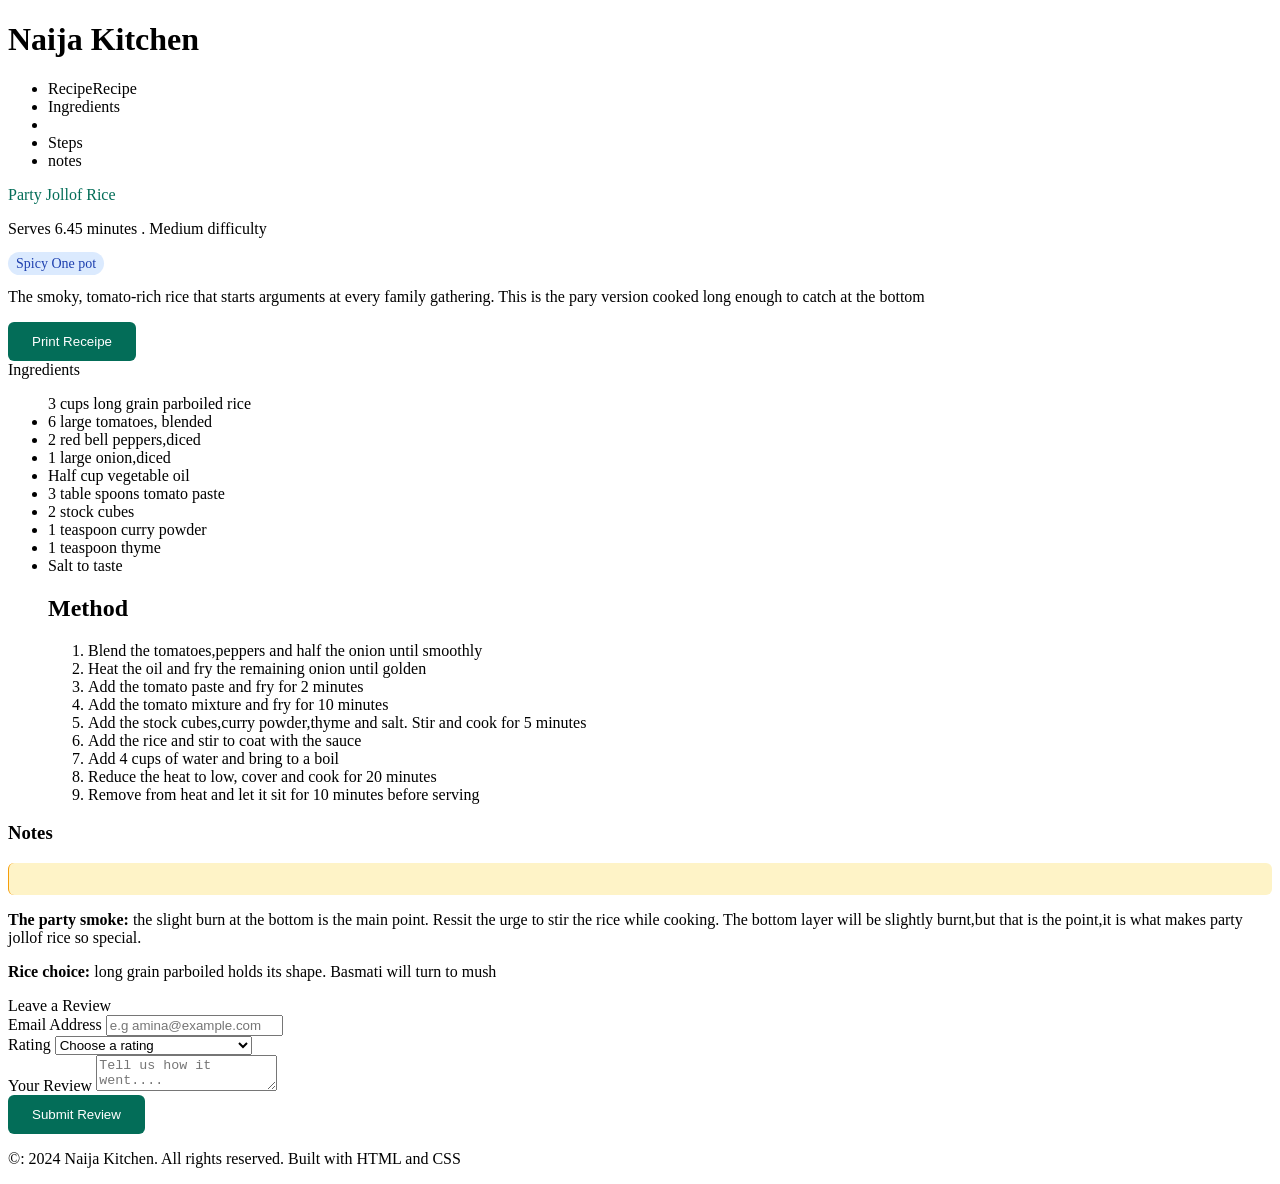
==== week-02/day-02/index.html @ 1a1f19c6 "my jollof site final" ====
<!DOCTYPE html>
<html lang="en">

  <head>
    <meta name="viewport" content="width=device=width,  initial=scale">
    <title>Party Jollof Rice - Recipe</title>
    <link rel="stylesheet" href="./css/style.css">
  </head>

  <body>
    <header>
      <h1>Naija Kitchen</h1>
      <nav>
        <ul>
          <li><a heref="#hero" </a>Recipe</a>Recipe</a></li>
          <li><a heref="#Ingredients" </a>Ingredients</a>
          <li>
          <li><a heref="#steps" </a>Steps</a></li>
          <li><a heref="#notes" </a>notes</a></li>
          </li>
        </ul>
      </nav>
    </header>

    <main>
      <section id="hero" <h2 class="recipe-title">Party Jollof Rice</section>

      <p class="recipe-meta">Serves 6.45 minutes . Medium difficulty</p>
      <p>
        <span class="tag tag--quick">Spicy One pot</span>
      </p>
      <p>
        The smoky, tomato-rich rice that starts arguments at every family gathering. This is the pary version cooked
        long enough to catch at the bottom






      </p>
      <button class="btn">Print Receipe</button>
      </section>
      <section id="Ingredients" <h3>Ingredients</h3>
        <ul class="ingredients" <li>3 cups long grain parboiled rice</li>
          <li>6 large tomatoes, blended</li>
          <li>2 red bell peppers,diced</li>
          <li>1 large onion,diced</li>
          <li>Half cup vegetable oil</li>
          <li>3 table spoons tomato paste</li>
          <li>2 stock cubes</li>
          <li>1 teaspoon curry powder</li>
          <li>1 teaspoon thyme</li>
          <li>Salt to taste</li>
          <ul>

      </section id="Steps">
      <ol class="steps">
        <h2>Method</h2>
        <ol>
          <li>Blend the tomatoes,peppers and half the onion until smoothly</li>
          <li>Heat the oil and fry the remaining onion until golden</li>
          <li>Add the tomato paste and fry for 2 minutes</li>
          <li>Add the tomato mixture and fry for 10 minutes</li>
          <li>Add the stock cubes,curry powder,thyme and salt. Stir and cook for 5 minutes</li>
          <li>Add the rice and stir to coat with the sauce</li>
          <li>Add 4 cups of water and bring to a boil</li>
          <li>Reduce the heat to low, cover and cook for 20 minutes</li>
          <li>Remove from heat and let it sit for 10 minutes before serving </li>

    </main>
  </body>
  <section id="notes">
        <h3>Notes</h3>
        <div class="note"></div>
  <p>
    
    <strong> The party smoke: </strong>
        the slight burn at the bottom is the main point. Ressit the urge to stir
        the rice while cooking. The bottom layer will be slightly burnt,but that is the point,it is what makes party
        jollof rice so special.

      <p><strong>Rice choice:</strong>
        long grain parboiled holds its shape. Basmati will turn to mush</p>
    </div>
  </section>
  </main>
  <div>
  <section id="review" class="container" <h3>Leave a Review</h3>
    <form action=""></form>
    <form class="review-form">
      <label for="email">Email Address</label>
      <input type="email" id="email" name="email" placeholder="e.g amina@example.com" required>
    </div>

<div class="form-group">
      <label for="rating">Rating</label>
      <select id="rating" name="rating" required>
        <option value="">Choose a rating</option>
        <option value="5">5 -- Party jollof perfection</option>
        <option value="4">4 -- Almost perfect</option>
        <option value="3">3 -- Good, but could be better</option>
        <option value="2">2 -- Needed work</option>
        <option value="1">1 -- I have questions</option>
      </select>
</div>

<div class="form-group">
  <label for="comment">Your Review</label>
  <textarea id="comment" name="comment" placeholder="Tell us how it went...." required></textarea>
</div>

<button type="submit" class="btn">Submit Review</button>
    </form>
  </section>
  <footer>
    <p>&copy: 2024 Naija Kitchen. All rights reserved. Built with HTML and CSS</p>
  </footer>
  </body>

</html>
---- week-02/day-02/css/style.css ----
/* HERO */
#hero h2 {
  color: #6b7280
}

#hero p {
  font-size: 0.9rem;
}

.recipe-title {
  color: #036d58
}

.recipe-intro {
  font-size: 1.2rem;
}


/* TAGS */
.tag {
  padding: 0.25rem 0.5rem;
  border-radius: 99px;
  font-size: 0.875rem;
}

.tag-spicy {
  background: #fee2e2;
  color: #991b1b;
}

.tag--quick {
  background: #dbeafe;
  color: #1e40af;
}

/* BUTTON */
.btn {
  background: #036d58;
  color: white;
  padding: 0.75rem 1.5rem;
  border: none;
  border-radius: 6px;
  cursor: pointer;
}

button {
  background: #9ca3af;
}


/* NOTES */
.note {
  background: #fef3c7;
  padding: 1rem;
  border-left: 1px double #f59e0b;
  border-radius: 6px;
  margin-bottom: 1rem;
}

.note p {
  color: #4b5563;
}

.note strong {
  color: #036d58;
}

.Ingredients {
  background: #fee2e2;
  padding: 1.5rem;
  margin: 10px 20px 30px 40px
}

.Container {
  width: 100%;
  max-width: 1100px;
  margin: 0 auto;
  padding: 0 1rem;
}

.btn {
  display: inline-block;
}
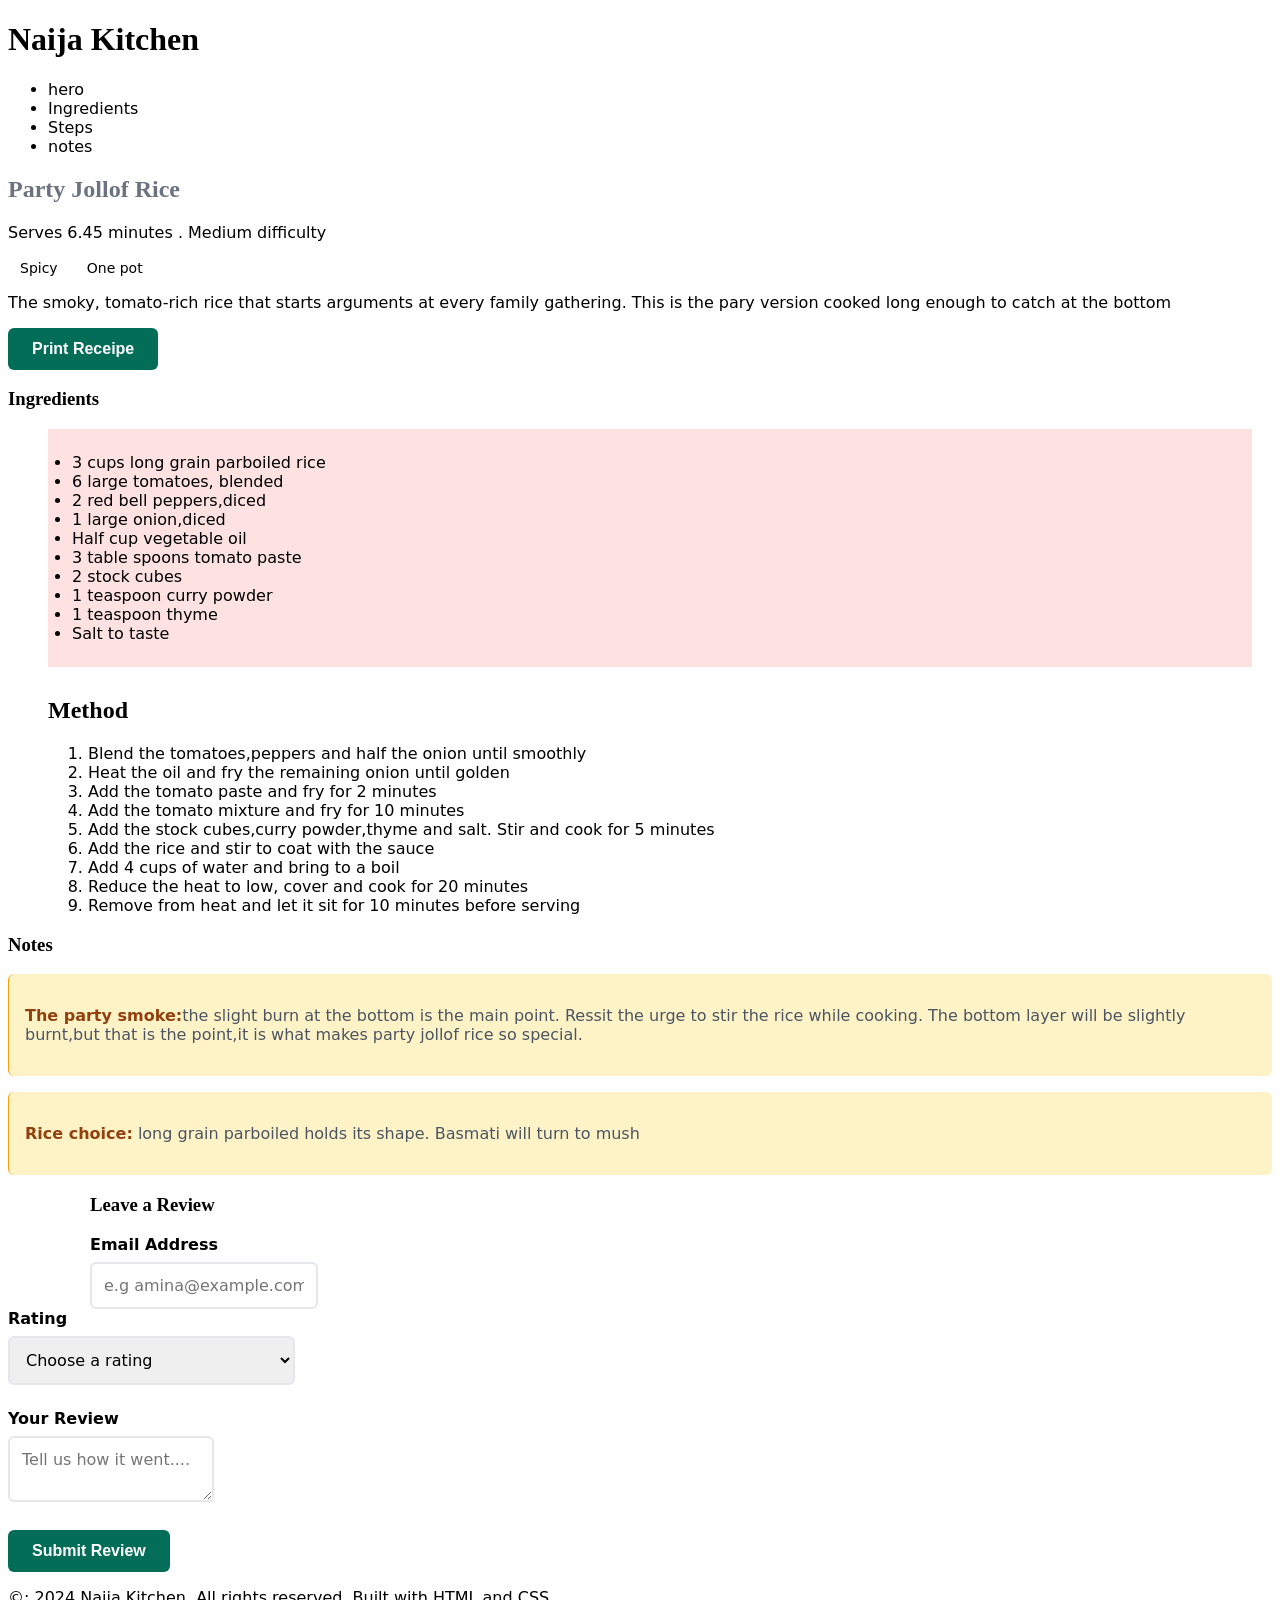
==== commit a48f13b5: "fix all" ====
--- a/week-02/day-02/index.html
+++ b/week-02/day-02/index.html
@@ -12,37 +12,35 @@
       <h1>Naija Kitchen</h1>
       <nav>
         <ul>
-          <li><a heref="#hero" </a>Recipe</a>Recipe</a></li>
-          <li><a heref="#Ingredients" </a>Ingredients</a>
-          <li>
-          <li><a heref="#steps" </a>Steps</a></li>
-          <li><a heref="#notes" </a>notes</a></li>
+          <li><a heref="#hero" >hero</a></li>
+          <li><a heref="#Ingredients">Ingredients</a></li>
+          <li><a heref="#steps">Steps</a></li>
+          <li><a heref="#notes">notes</a></li>
           </li>
         </ul>
       </nav>
     </header>
 
     <main>
-      <section id="hero" <h2 class="recipe-title">Party Jollof Rice</section>
+      <section id="hero">
+         <h2 class="recipe-title">Party Jollof Rice</section>
+        </h2>
 
       <p class="recipe-meta">Serves 6.45 minutes . Medium difficulty</p>
       <p>
-        <span class="tag tag--quick">Spicy One pot</span>
+        <div class="tags">
+        <span class="tag tag--spicy">Spicy</span>
+        <span class="tag tag--quick">One pot</span>
+        </div>
       </p>
-      <p>
-        The smoky, tomato-rich rice that starts arguments at every family gathering. This is the pary version cooked
-        long enough to catch at the bottom
-
-
-
-
-
-
-      </p>
+      <p>The smoky, tomato-rich rice that starts arguments at every family gathering. This is the pary version cooked
+        long enough to catch at the bottom</p>
       <button class="btn">Print Receipe</button>
       </section>
-      <section id="Ingredients" <h3>Ingredients</h3>
-        <ul class="ingredients" <li>3 cups long grain parboiled rice</li>
+      <section id="Ingredients">
+       <h3>Ingredients</h3>
+        <ul class="Ingredients">
+          <li>3 cups long grain parboiled rice</li>
           <li>6 large tomatoes, blended</li>
           <li>2 red bell peppers,diced</li>
           <li>1 large onion,diced</li>
@@ -52,9 +50,10 @@
           <li>1 teaspoon curry powder</li>
           <li>1 teaspoon thyme</li>
           <li>Salt to taste</li>
-          <ul>
+        </ul>
+        </section>
 
-      </section id="Steps">
+      <section id="Steps">
       <ol class="steps">
         <h2>Method</h2>
         <ol>
@@ -72,21 +71,19 @@
   </body>
   <section id="notes">
         <h3>Notes</h3>
-        <div class="note"></div>
-  <p>
-    
-    <strong> The party smoke: </strong>
-        the slight burn at the bottom is the main point. Ressit the urge to stir
+        <div class="note">
+  <p><strong> The party smoke:</strong>the slight burn at the bottom is the main point. Ressit the urge to stir
         the rice while cooking. The bottom layer will be slightly burnt,but that is the point,it is what makes party
-        jollof rice so special.
-
-      <p><strong>Rice choice:</strong>
-        long grain parboiled holds its shape. Basmati will turn to mush</p>
+        jollof rice so special.</p>
+        </div>
+        <div class="note">
+ <p><strong>Rice choice:</strong> long grain parboiled holds its shape. Basmati will turn to mush</p>
     </div>
   </section>
   </main>
   <div>
-  <section id="review" class="container" <h3>Leave a Review</h3>
+  <section id="review" class="Container"> 
+  <h3>Leave a Review</h3>
     <form action=""></form>
     <form class="review-form">
       <label for="email">Email Address</label>
--- a/week-02/day-02/css/style.css
+++ b/week-02/day-02/css/style.css
@@ -1,3 +1,13 @@
+/* ================================
+NAIJA KITCHEN - starter stylessheet
+
+Some rules in here will not work
+Finding ou why is your job toda.
+================================*/
+
+/* ====== BASE ====== */
+/* you will write the body rules here */
+
 /* HERO */
 #hero h2 {
   color: #6b7280
@@ -18,7 +28,7 @@
 
 /* TAGS */
 .tag {
-  padding: 0.25rem 0.5rem;
+  padding: 0.25rem 0.75rem;
   border-radius: 99px;
   font-size: 0.875rem;
 }
@@ -28,7 +38,7 @@
   color: #991b1b;
 }
 
-.tag--quick {
+.tag--onepot {
   background: #dbeafe;
   color: #1e40af;
 }
@@ -47,7 +57,6 @@
   background: #9ca3af;
 }
 
-
 /* NOTES */
 .note {
   background: #fef3c7;
@@ -62,7 +71,7 @@
 }
 
 .note strong {
-  color: #036d58;
+  color: #92400e !important;
 }
 
 .Ingredients {
@@ -80,4 +89,56 @@
 
 .btn {
   display: inline-block;
-}+}
+
+/* REVIEW FORM */
+.form-group {
+  margin-bottom: 1.5rem;
+}
+
+label {
+  display: block;
+  margin-bottom: 0.5rem;
+  font-weight: 600;
+}
+
+input,select, textarea {
+  width: 100;
+  padding: 0.75rem;
+  border: 2px solid #e5e7eb;
+  border-radius: 6px;
+  font-family:inherit ;
+  font-size: 1rem;
+}
+
+input:focus,
+select:focus,
+textarea:focus {
+  outline: none;
+  border-color: #036d58;
+}
+
+.btn {
+  display: inline-block;
+  background: #036d58;
+  color: white;
+  padding: 0.75rem 1.5rem;
+  border: none;
+  border-radius: 6px;
+  font-size: 1rem;
+  font-weight: 600;
+  cursor: pointer;
+}
+
+.btn:hover,
+.btn:focus {
+  background:#025243;
+  }
+
+  body {
+    font-family: 'poppins', system-ui, sans-serif;
+  }
+
+  h1, h2, h3 {
+    font-family: 'playfair Display', Georgia, seif;
+  }
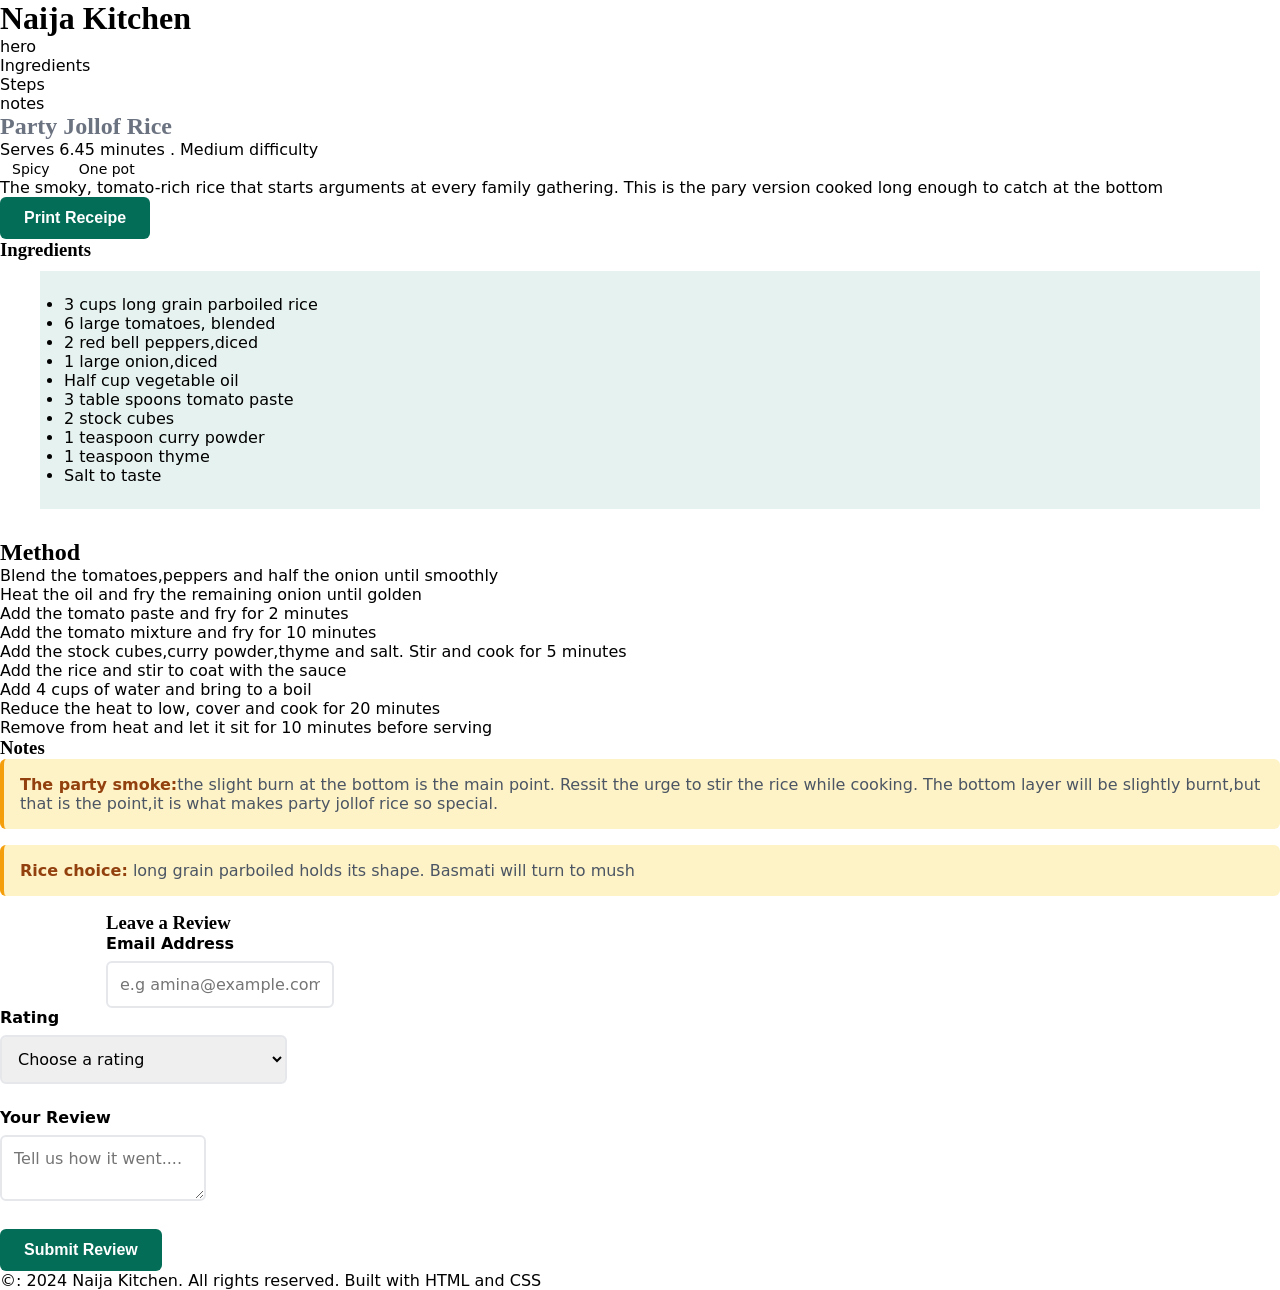
==== commit f0c928bf: "fix all" ====
--- a/week-02/day-02/index.html
+++ b/week-02/day-02/index.html
@@ -21,7 +21,7 @@
       </nav>
     </header>
 
-    <main>
+    <main class="container">
       <section id="hero">
          <h2 class="recipe-title">Party Jollof Rice</section>
         </h2>
@@ -37,6 +37,7 @@
         long enough to catch at the bottom</p>
       <button class="btn">Print Receipe</button>
       </section>
+      
       <section id="Ingredients">
        <h3>Ingredients</h3>
         <ul class="Ingredients">
@@ -80,6 +81,7 @@
  <p><strong>Rice choice:</strong> long grain parboiled holds its shape. Basmati will turn to mush</p>
     </div>
   </section>
+  
   </main>
   <div>
   <section id="review" class="Container"> 
--- a/week-02/day-02/css/style.css
+++ b/week-02/day-02/css/style.css
@@ -7,6 +7,11 @@
 
 /* ====== BASE ====== */
 /* you will write the body rules here */
+* {
+  margin: 0;
+  padding: 0;
+box-sizing: border-box;
+}
 
 /* HERO */
 #hero h2 {
@@ -31,6 +36,7 @@
   padding: 0.25rem 0.75rem;
   border-radius: 99px;
   font-size: 0.875rem;
+  height: 60px;
 }
 
 .tag-spicy {
@@ -61,7 +67,7 @@
 .note {
   background: #fef3c7;
   padding: 1rem;
-  border-left: 1px double #f59e0b;
+  border-left: 4px solid #f59e0b;
   border-radius: 6px;
   margin-bottom: 1rem;
 }
@@ -75,7 +81,7 @@
 }
 
 .Ingredients {
-  background: #fee2e2;
+  background: #e6f2ef;
   padding: 1.5rem;
   margin: 10px 20px 30px 40px
 }
@@ -86,6 +92,7 @@
   margin: 0 auto;
   padding: 0 1rem;
 }
+
 
 .btn {
   display: inline-block;
